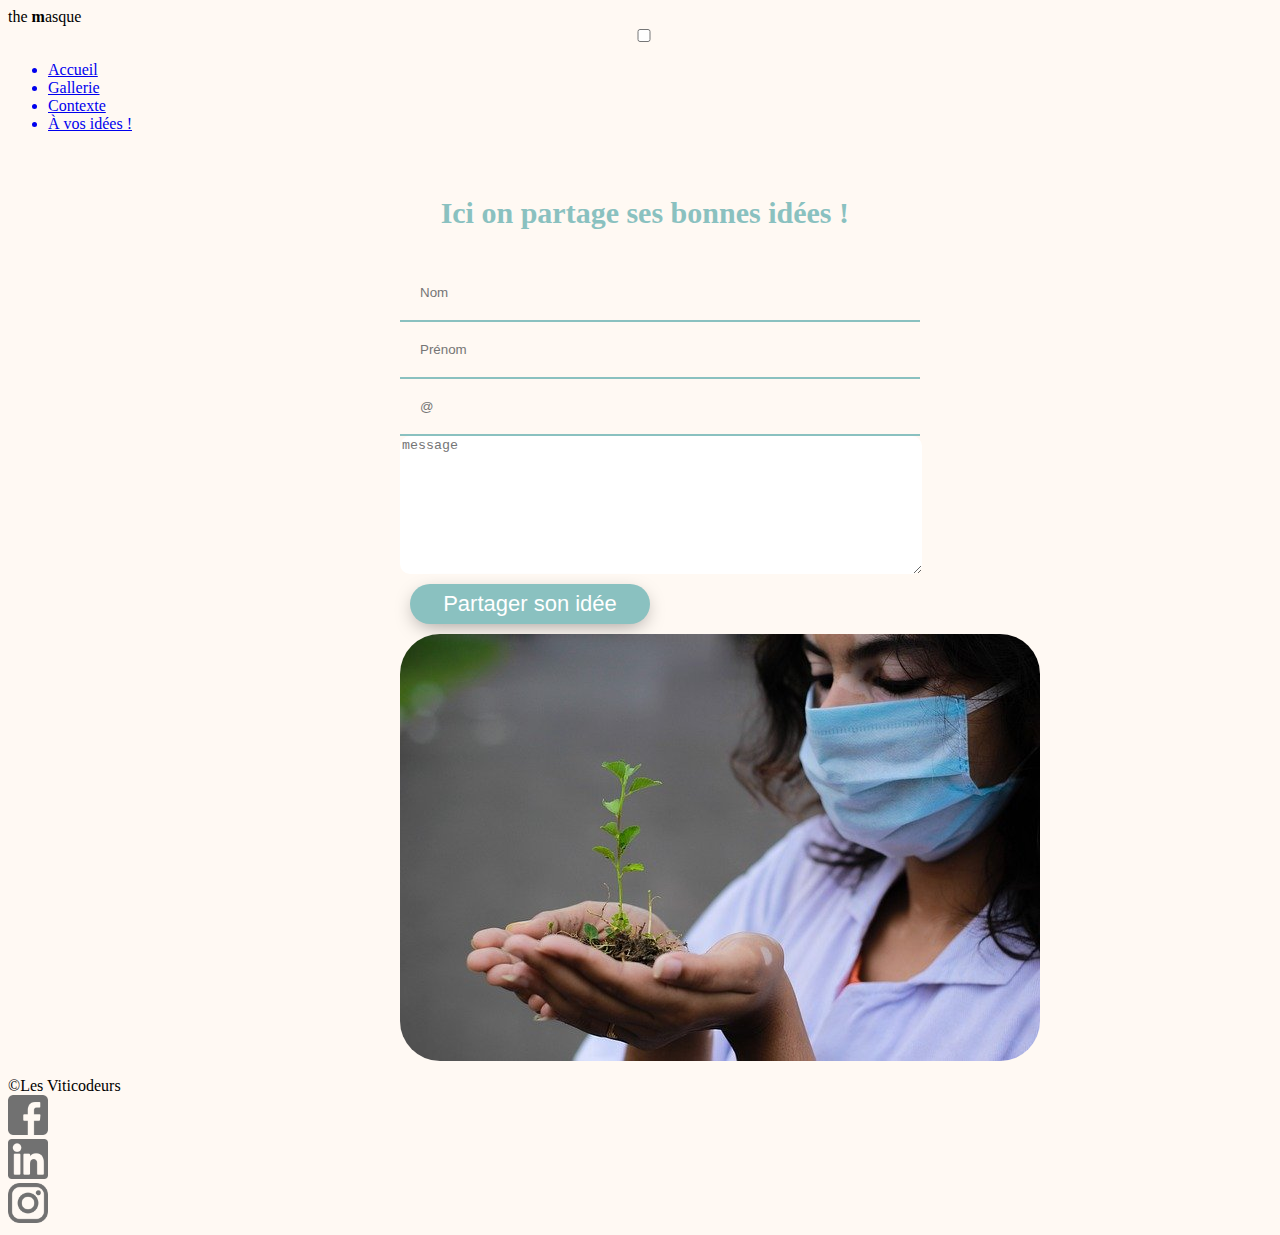
==== form.html @ df25efbd "resize" ====
<!DOCTYPE html>
<html lang="fr">
    <head>
        <meta charset="UTF-8">
        <meta http-equiv="X-UA-Compatible" content="IE=edge">
        <meta name="viewport" content="width=device-width, initial-scale=1.0">
        <link rel="stylesheet" media="screen" type="text/css"
            href="css/formStyle.css" />
        <title>The Masque</title>
    </head>
    <body>
        <section class="top-nav">
            <div class="titleNav">
                the <b>m</b>asque
            </div>
            <input id="menu-toggle" type="checkbox" />
            <label class='menu-button-container' for="menu-toggle">
                <div class='menu-button'></div>
            </label>
            <ul class="menu">
                <a href="index.html" class="link-list">
                    <li>Accueil</li>
                </a>
                <a href="gallery.html" class="link-list">
                    <li>Gallerie</li>
                </a>
                <a href="rse.html" class="link-list">
                    <li>Contexte</li>
                </a>
                <a href="form.html" class="link-list">
                    <li>À vos idées !</li>
                </a>
            </ul>
        </section>
        <section class="contactForm">
            <form id="myForm" class="container">
                <p class="messageRecycle">Ici on partage ses bonnes idées !
                </p>
                <div class="userName">
                    <label for="textarea"></label>
                    <input type="text" id="name" placeholder="Nom"
                        name="user_name" value="" required>
                </div>
                <div class="lastName">
                    <input type="text" id="firstname" placeholder="Prénom"
                        name="user_name" value=""
                        required>
                </div>
                <div class="emailUser">
                    <input type="email" id="mail" placeholder="@"
                        name="user_mail" value=""
                        required>
                </div>
                <div class="submitButton">
                    <textarea id="msg" name="user_message" placeholder="message" value="" required></textarea>
                    <button class="buttonSub" type="submit">Partager son idée</button>
                </div>
                <img src="./photos/plant.jpg" id="plant">
            </form>
        </section>
        <section class="footer">
            <div class="auteur">
                ©Les Viticodeurs
            </div>
            <div class="logo">
                <article id="fb" class="logo-list">
                    <div class="logo-img">
                        <img width="40" height="40" src="assets/facebook.png"
                            alt="facebook">
                    </div>
                </article>
                <article id="linkedin" class="logo-list">
                    <div class="logo-img">
                        <img width="40" height="40" src="assets/linkedin.png"
                            alt="linkedin">
                    </div>
                </article>
                <article id="insta" class="logo-list">
                    <div class="logo-img">
                        <img width="40" height="40" src="assets/instagram.png"
                            alt="instagram">
                    </div>
                </article>
            </div>
        </section>

        <script
            src="src/form.js"></script>
    </body>
</html>
---- css/formStyle.css ----
@import 'navbar.css';
@import 'footer.css';


html {
    background-color: #fff9f3;
}

.contactForm {
    display: flex;
}


.container {
    display: inline-block;
    flex-direction: column;
    width: 30rem;
    padding: 1%;
    margin: auto;
}

.messageRecycle {
    display: flex;
    justify-content: center;
    background-color: #fff9f3;
    width: 30rem;
    padding: 1%;
    font-size: 30px;
    font-weight: bold;
    color: #8ac1c0;
    border-radius: 10px;

}

 #myform {
    padding: 2%;
    font-size: large;
    font-weight: bold;
    color: #3d3d3D;
}

.buttonSub {
    display: flex;
    justify-content: center;
    align-items: center;
    margin: 10px;
    width: 50%;  
    height: 40px;     
    border: none;
    outline: none;
    background: #8ac1c0;        
    color: #fff;
    font-size: 22px;
    border-radius: 40px;
    text-align: center;
    box-shadow: 0 6px 20px -5px rgba(0,0,0,0.4);
    position: relative;
    overflow: hidden;
    cursor: pointer;
}

#plant {
    border-radius: 40px;
}
input {
    display: block;
    border: 0;
    border-radius: 0;
    background: none;
    border-bottom: 2px solid #8ac1c0;
    width: 100%;
    padding: 20px;
}

#msg {
    display: block;
    width: 108%;
    height: 10em;
    border-radius: 10px;
    border: none; 
}

label{
    display: flex;
    justify-content: center;
    color: #8ac1c0;
}

#file {
	width: 0.1px;
	height: 0.1px;
	opacity: 0;
	overflow: hidden;
	position: absolute;
	z-index: -1;
}

@media (max-width: 800px) {
img {
    display: none;
}
.myForm {
    display: flex;
    width: 50%;
}

}
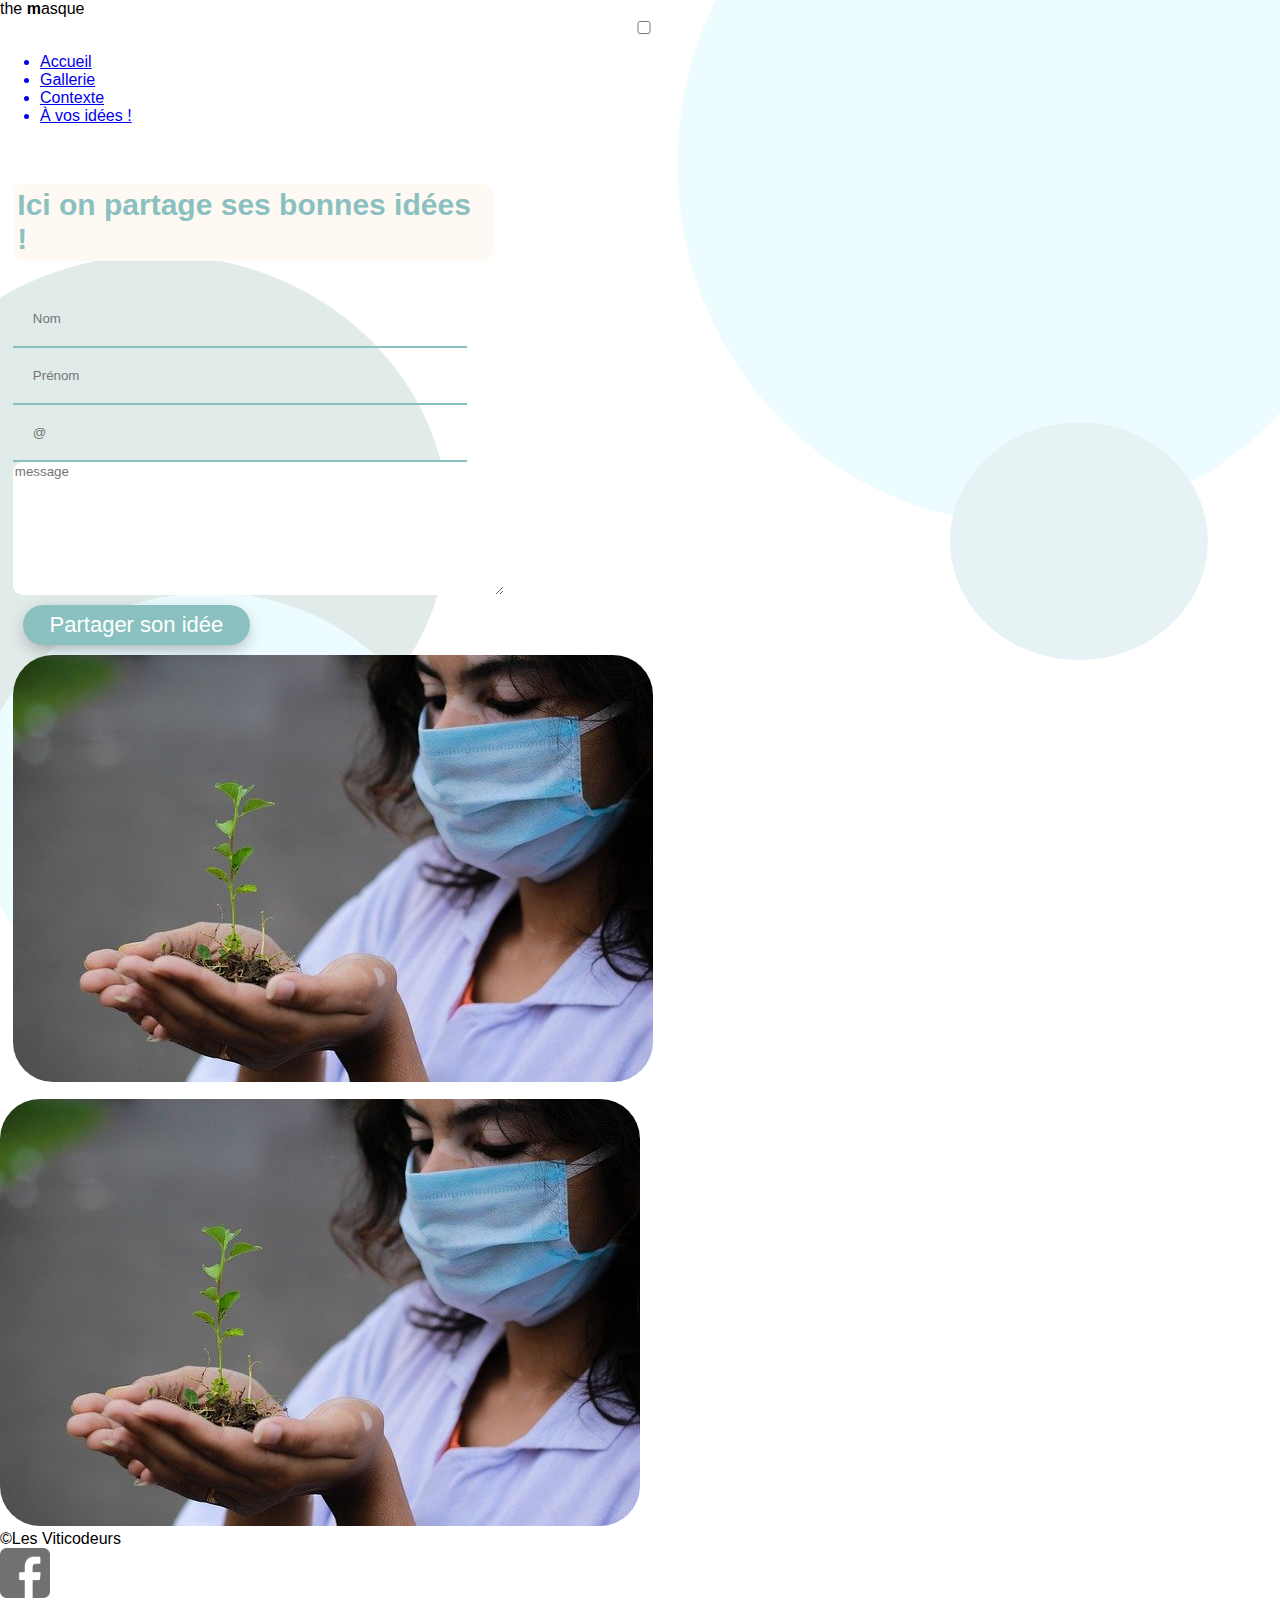
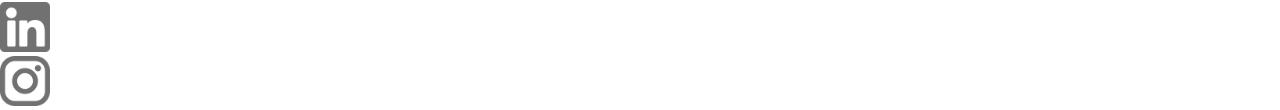
==== commit 4b822a0d: "Merge branch 'main' into form" ====
--- a/form.html
+++ b/form.html
@@ -58,31 +58,30 @@
                 <img src="./photos/plant.jpg" id="plant">
             </form>
         </section>
+        
+                <img src="./photos/plant.jpg" id="plant">
+        </form>
         <section class="footer">
             <div class="auteur">
                 ©Les Viticodeurs
             </div>
-            <div class="logo">
-                <article id="fb" class="logo-list">
-                    <div class="logo-img">
-                        <img width="40" height="40" src="assets/facebook.png"
-                            alt="facebook">
-                    </div>
+            <article id="facebook" class="logo-list">
+                    <a href="https://www.facebook.com" class="logo-img">
+                        <img width="50" height="50" src="assets/facebook.png" alt="facebook" href="facebook.com">
+                    </a>
                 </article>
                 <article id="linkedin" class="logo-list">
-                    <div class="logo-img">
-                        <img width="40" height="40" src="assets/linkedin.png"
-                            alt="linkedin">
-                    </div>
+                    <a href="https://www.linkedin.com" class="logo-img">
+                        <img width="50" height="50" src="assets/linkedin.png" alt="linkedin" href="twitter.com">
+                    </a>
                 </article>
                 <article id="insta" class="logo-list">
-                    <div class="logo-img">
-                        <img width="40" height="40" src="assets/instagram.png"
-                            alt="instagram">
-                    </div>
+                    <a href="https://www.instagram.com" class="logo-img">
+                        <img width="50" height="50" src="assets/instagram.png" alt="instagram" href="instagram.com">
+                    </a>
                 </article>
             </div>
-        </section>
+            </section>
 
         <script
             src="src/form.js"></script>
--- a/css/formStyle.css
+++ b/css/formStyle.css
@@ -2,13 +2,37 @@
 @import 'footer.css';
 
 
-html {
-    background-color: #fff9f3;
-}
 
-.contactForm {
-    display: flex;
-}
+body {
+    margin: auto;
+    height: 100%;
+    justify-content: center;
+  }
+  
+  body::before {
+    content: "";
+    position: absolute;
+    left: 0;
+    width: 100%;
+    height: 122%;
+    z-index: -1;
+    opacity: .15;
+    background: url(/assets/BG.png);
+    background-size: cover;
+  }
+  
+  .bodywithoutnav {
+    max-width: 1500px;
+    justify-content: center;
+    margin: auto;
+    padding-top: 30px;
+  }
+  
+  * {
+    font-family: 'roboto', sans-serif;
+    box-sizing: border-box;
+  }
+
 
 
 .container {
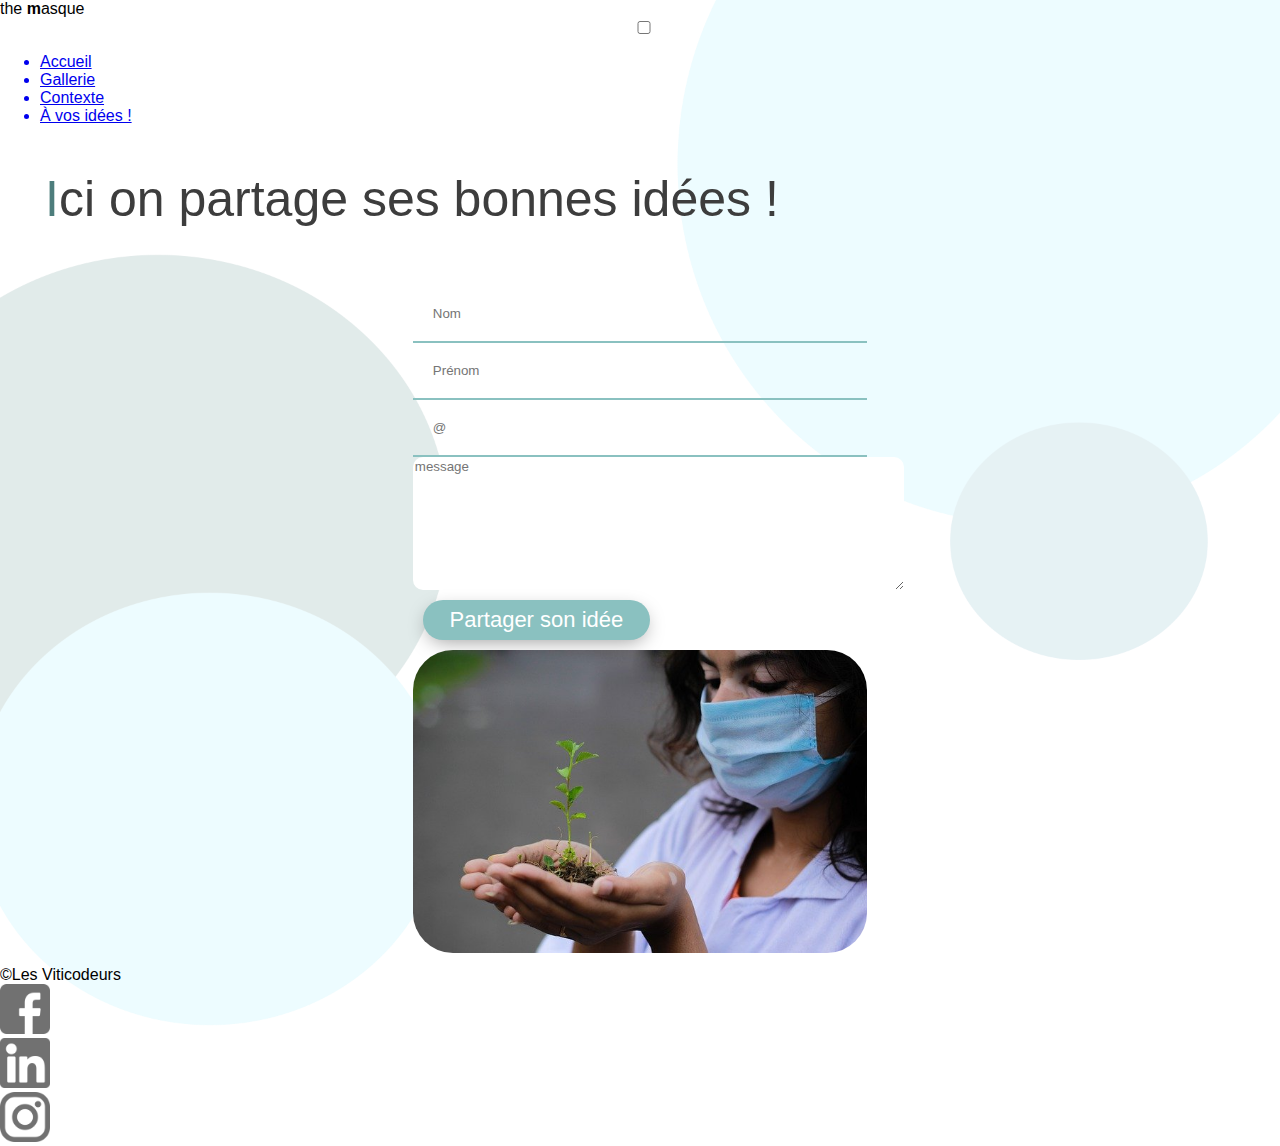
==== commit 1b6a9624: "opti navbar et footer" ====
--- a/form.html
+++ b/form.html
@@ -1,89 +1,78 @@
 <!DOCTYPE html>
 <html lang="fr">
-    <head>
-        <meta charset="UTF-8">
-        <meta http-equiv="X-UA-Compatible" content="IE=edge">
-        <meta name="viewport" content="width=device-width, initial-scale=1.0">
-        <link rel="stylesheet" media="screen" type="text/css"
-            href="css/formStyle.css" />
-        <title>The Masque</title>
-    </head>
-    <body>
-        <section class="top-nav">
-            <div class="titleNav">
-                the <b>m</b>asque
+<head>
+    <meta charset="UTF-8">
+    <meta http-equiv="X-UA-Compatible" content="IE=edge">
+    <meta name="viewport" content="width=device-width, initial-scale=1.0">
+    <link rel="stylesheet" media="screen" type="text/css" href="css/formStyle.css" />
+    <title>The Masque</title>
+</head>
+<body>
+    <section class="top-nav">
+        <div class="titleNav">
+            the <b>m</b>asque
+        </div>
+        <input id="menu-toggle" type="checkbox" />
+        <label class='menu-button-container' for="menu-toggle">
+            <div class='menu-button'></div>
+        </label>
+        <ul class="menu">
+            <a href="index.html" class="link-list">
+                <li>Accueil</li>
+            </a>
+            <a href="gallery.html" class="link-list">
+                <li>Gallerie</li>
+            </a>
+            <a href="rse.html" class="link-list">
+                <li>Contexte</li>
+            </a>
+            <a href="form.html" class="link-list">
+                <li><span class="idee">À vos idées !</span></li>
+            </a>
+        </ul>
+    </section>
+    <h2><span style=color:#4D7D7C><b>I</b></span>ci on partage ses bonnes idées !</h2>
+    <section class="contactForm">
+        <form id="myForm" class="container">
+           
+            <div class="userName">
+                <label for="textarea"></label>
+                <input type="text" id="name" placeholder="Nom" name="user_name" value="" required>
             </div>
-            <input id="menu-toggle" type="checkbox" />
-            <label class='menu-button-container' for="menu-toggle">
-                <div class='menu-button'></div>
-            </label>
-            <ul class="menu">
-                <a href="index.html" class="link-list">
-                    <li>Accueil</li>
-                </a>
-                <a href="gallery.html" class="link-list">
-                    <li>Gallerie</li>
-                </a>
-                <a href="rse.html" class="link-list">
-                    <li>Contexte</li>
-                </a>
-                <a href="form.html" class="link-list">
-                    <li>À vos idées !</li>
-                </a>
-            </ul>
-        </section>
-        <section class="contactForm">
-            <form id="myForm" class="container">
-                <p class="messageRecycle">Ici on partage ses bonnes idées !
-                </p>
-                <div class="userName">
-                    <label for="textarea"></label>
-                    <input type="text" id="name" placeholder="Nom"
-                        name="user_name" value="" required>
-                </div>
-                <div class="lastName">
-                    <input type="text" id="firstname" placeholder="Prénom"
-                        name="user_name" value=""
-                        required>
-                </div>
-                <div class="emailUser">
-                    <input type="email" id="mail" placeholder="@"
-                        name="user_mail" value=""
-                        required>
-                </div>
-                <div class="submitButton">
-                    <textarea id="msg" name="user_message" placeholder="message" value="" required></textarea>
-                    <button class="buttonSub" type="submit">Partager son idée</button>
-                </div>
-                <img src="./photos/plant.jpg" id="plant">
-            </form>
-        </section>
-        
-                <img src="./photos/plant.jpg" id="plant">
+            <div class="lastName">
+                <input type="text" id="firstname" placeholder="Prénom" name="user_name" value="" required>
+            </div>
+            <div class="emailUser">
+                <input type="email" id="mail" placeholder="@" name="user_mail" value="" required>
+            </div>
+            <div class="submitButton">
+                <textarea id="msg" name="user_message" placeholder="message" value="" required></textarea>
+                <button class="buttonSub" type="submit">Partager son idée</button>
+            </div>
+            <img class="formImg" src="./photos/plant.jpg" id="plant">
         </form>
-        <section class="footer">
-            <div class="auteur">
-                ©Les Viticodeurs
-            </div>
-            <article id="facebook" class="logo-list">
-                    <a href="https://www.facebook.com" class="logo-img">
-                        <img width="50" height="50" src="assets/facebook.png" alt="facebook" href="facebook.com">
-                    </a>
-                </article>
-                <article id="linkedin" class="logo-list">
-                    <a href="https://www.linkedin.com" class="logo-img">
-                        <img width="50" height="50" src="assets/linkedin.png" alt="linkedin" href="twitter.com">
-                    </a>
-                </article>
-                <article id="insta" class="logo-list">
-                    <a href="https://www.instagram.com" class="logo-img">
-                        <img width="50" height="50" src="assets/instagram.png" alt="instagram" href="instagram.com">
-                    </a>
-                </article>
-            </div>
-            </section>
-
-        <script
-            src="src/form.js"></script>
-    </body>
-</html>
+    </section>
+    </form>
+    <section class="footer">
+        <div class="auteur">
+            ©Les Viticodeurs
+        </div>
+        <article id="facebook" class="logo-list">
+            <a href="https://www.facebook.com" class="logo-img">
+                <img width="50" height="50" src="assets/facebook.png" alt="facebook" href="facebook.com">
+            </a>
+        </article>
+        <article id="linkedin" class="logo-list">
+            <a href="https://www.linkedin.com" class="logo-img">
+                <img width="50" height="50" src="assets/linkedin.png" alt="linkedin" href="twitter.com">
+            </a>
+        </article>
+        <article id="insta" class="logo-list">
+            <a href="https://www.instagram.com" class="logo-img">
+                <img width="50" height="50" src="assets/instagram.png" alt="instagram" href="instagram.com">
+            </a>
+        </article>
+    </section>
+    <script src="src/form.js"></script>
+</body>
+</html>--- a/css/formStyle.css
+++ b/css/formStyle.css
@@ -33,27 +33,23 @@
     box-sizing: border-box;
   }
 
-
-
 .container {
-    display: inline-block;
+    display: flex;
     flex-direction: column;
     width: 30rem;
     padding: 1%;
     margin: auto;
+
 }
 
-.messageRecycle {
-    display: flex;
-    justify-content: center;
-    background-color: #fff9f3;
-    width: 30rem;
-    padding: 1%;
-    font-size: 30px;
-    font-weight: bold;
-    color: #8ac1c0;
-    border-radius: 10px;
-
+h2 {
+    vertical-align: center;
+    text-align: left;
+    margin: 45px;
+    font-size: 50px;
+    color: #3D3D3D;
+    font-weight: lighter;
+}
 }
 
  #myform {
@@ -120,7 +116,8 @@
 }
 
 @media (max-width: 800px) {
-img {
+    
+.formImg {
     display: none;
 }
 .myForm {
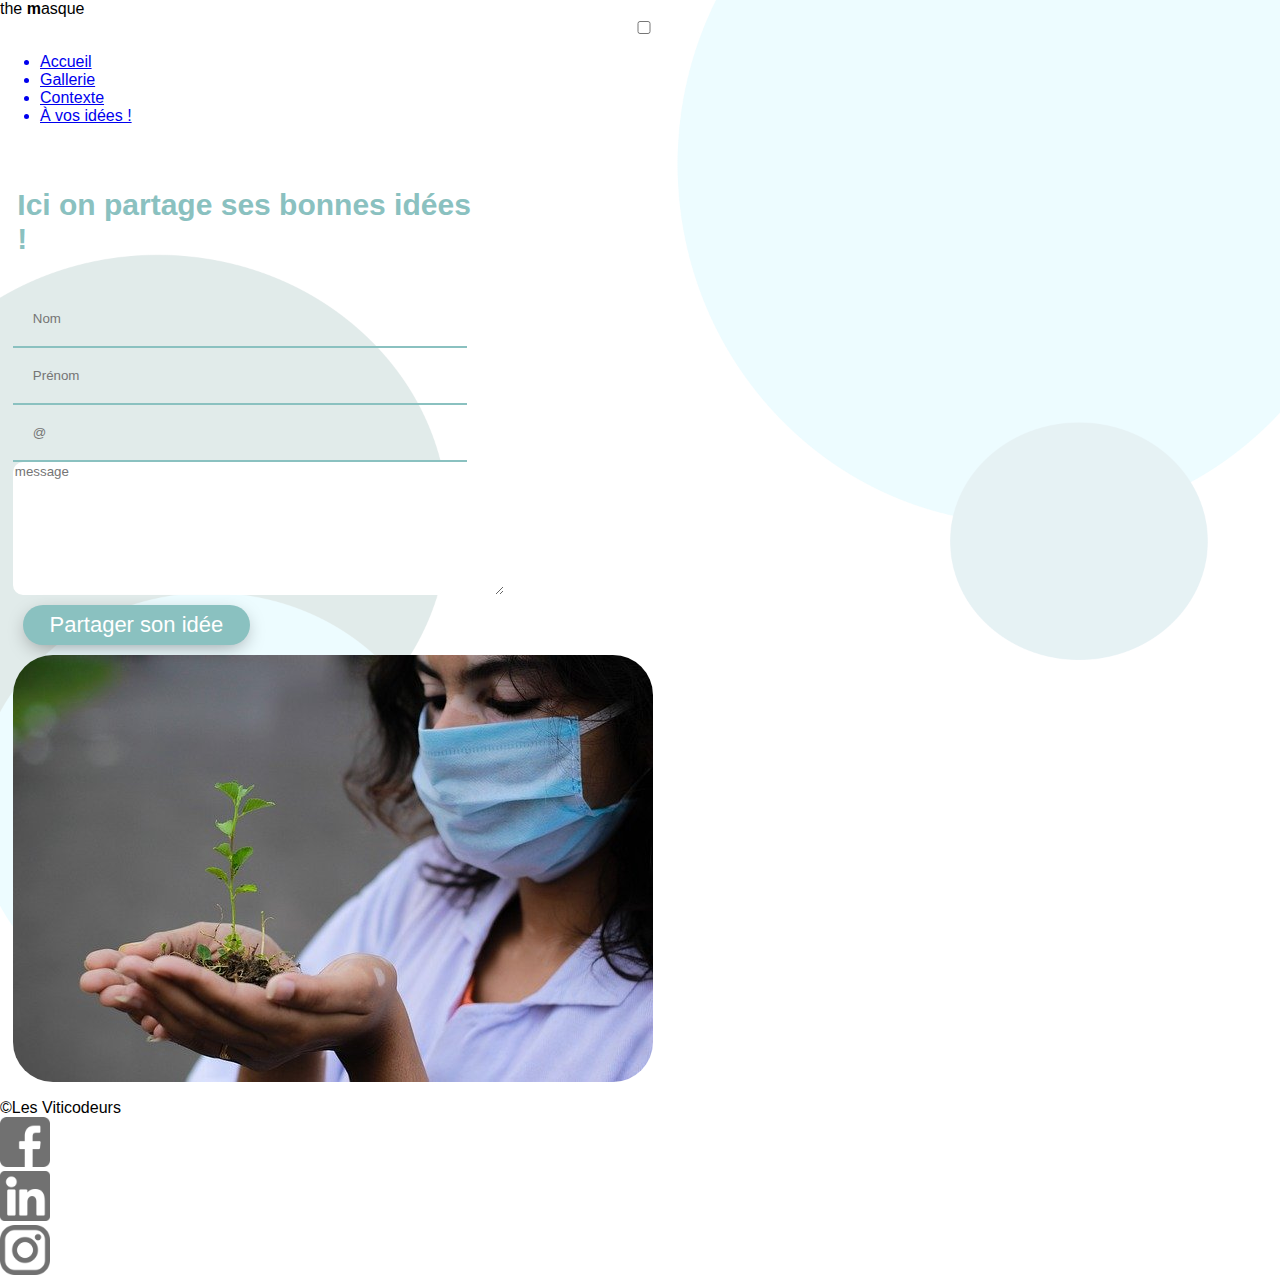
==== commit b7370d1d: "changement nom css" ====
--- a/form.html
+++ b/form.html
@@ -1,78 +1,87 @@
 <!DOCTYPE html>
 <html lang="fr">
-<head>
-    <meta charset="UTF-8">
-    <meta http-equiv="X-UA-Compatible" content="IE=edge">
-    <meta name="viewport" content="width=device-width, initial-scale=1.0">
-    <link rel="stylesheet" media="screen" type="text/css" href="css/formStyle.css" />
-    <title>The Masque</title>
-</head>
-<body>
-    <section class="top-nav">
-        <div class="titleNav">
-            the <b>m</b>asque
-        </div>
-        <input id="menu-toggle" type="checkbox" />
-        <label class='menu-button-container' for="menu-toggle">
-            <div class='menu-button'></div>
-        </label>
-        <ul class="menu">
-            <a href="index.html" class="link-list">
-                <li>Accueil</li>
-            </a>
-            <a href="gallery.html" class="link-list">
-                <li>Gallerie</li>
-            </a>
-            <a href="rse.html" class="link-list">
-                <li>Contexte</li>
-            </a>
-            <a href="form.html" class="link-list">
-                <li><span class="idee">À vos idées !</span></li>
-            </a>
-        </ul>
-    </section>
-    <h2><span style=color:#4D7D7C><b>I</b></span>ci on partage ses bonnes idées !</h2>
-    <section class="contactForm">
-        <form id="myForm" class="container">
-           
-            <div class="userName">
-                <label for="textarea"></label>
-                <input type="text" id="name" placeholder="Nom" name="user_name" value="" required>
+    <head>
+        <meta charset="UTF-8">
+        <meta http-equiv="X-UA-Compatible" content="IE=edge">
+        <meta name="viewport" content="width=device-width, initial-scale=1.0">
+        <link rel="stylesheet" media="screen" type="text/css"
+            href="css/formStyle.css" />
+        <title>The Masque</title>
+    </head>
+    <body>
+        <section class="top-nav">
+            <div class="titleNav">
+                the <b>m</b>asque
             </div>
-            <div class="lastName">
-                <input type="text" id="firstname" placeholder="Prénom" name="user_name" value="" required>
+            <input id="menu-toggle" type="checkbox" />
+            <label class='menu-button-container' for="menu-toggle">
+                <div class='menu-button'></div>
+            </label>
+            <ul class="menu">
+                <a href="index.html" class="link-list">
+                    <li>Accueil</li>
+                </a>
+                <a href="gallery.html" class="link-list">
+                    <li>Gallerie</li>
+                </a>
+                <a href="rse.html" class="link-list">
+                    <li>Contexte</li>
+                </a>
+                <a href="form.html" class="link-list">
+                    <li>À vos idées !</li>
+                </a>
+            </ul>
+        </section>
+        <section class="contactForm">
+            <form id="myForm" class="container">
+                <p class="messageRecycle">Ici on partage ses bonnes idées !
+                </p>
+                <div class="userName">
+                    <label for="textarea"></label>
+                    <input type="text" id="name" placeholder="Nom"
+                        name="user_name" value="" required>
+                </div>
+                <div class="lastName">
+                    <input type="text" id="firstname" placeholder="Prénom"
+                        name="user_name" value=""
+                        required>
+                </div>
+                <div class="emailUser">
+                    <input type="email" id="mail" placeholder="@"
+                        name="user_mail" value=""
+                        required>
+                </div>
+                <div class="submitButton">
+                    <textarea id="msg" name="user_message" placeholder="message" value="" required></textarea>
+                    <button class="buttonSub" type="submit">Partager son idée</button>
+                </div>
+                <img src="./photos/plant.jpg" id="plant">
+            </form>
+        </section>
+        </form>
+        <section class="footer">
+            <div class="auteur">
+                ©Les Viticodeurs
             </div>
-            <div class="emailUser">
-                <input type="email" id="mail" placeholder="@" name="user_mail" value="" required>
+            <article id="facebook" class="logo-list">
+                    <a href="https://www.facebook.com" class="logo-img">
+                        <img width="50" height="50" src="assets/facebook.png" alt="facebook" href="facebook.com">
+                    </a>
+                </article>
+                <article id="linkedin" class="logo-list">
+                    <a href="https://www.linkedin.com" class="logo-img">
+                        <img width="50" height="50" src="assets/linkedin.png" alt="linkedin" href="twitter.com">
+                    </a>
+                </article>
+                <article id="insta" class="logo-list">
+                    <a href="https://www.instagram.com" class="logo-img">
+                        <img width="50" height="50" src="assets/instagram.png" alt="instagram" href="instagram.com">
+                    </a>
+                </article>
             </div>
-            <div class="submitButton">
-                <textarea id="msg" name="user_message" placeholder="message" value="" required></textarea>
-                <button class="buttonSub" type="submit">Partager son idée</button>
-            </div>
-            <img class="formImg" src="./photos/plant.jpg" id="plant">
-        </form>
-    </section>
-    </form>
-    <section class="footer">
-        <div class="auteur">
-            ©Les Viticodeurs
-        </div>
-        <article id="facebook" class="logo-list">
-            <a href="https://www.facebook.com" class="logo-img">
-                <img width="50" height="50" src="assets/facebook.png" alt="facebook" href="facebook.com">
-            </a>
-        </article>
-        <article id="linkedin" class="logo-list">
-            <a href="https://www.linkedin.com" class="logo-img">
-                <img width="50" height="50" src="assets/linkedin.png" alt="linkedin" href="twitter.com">
-            </a>
-        </article>
-        <article id="insta" class="logo-list">
-            <a href="https://www.instagram.com" class="logo-img">
-                <img width="50" height="50" src="assets/instagram.png" alt="instagram" href="instagram.com">
-            </a>
-        </article>
-    </section>
-    <script src="src/form.js"></script>
-</body>
-</html>+            </section>
+
+        <script
+            src="src/form.js"></script>
+    </body>
+</html>
--- a/css/formStyle.css
+++ b/css/formStyle.css
@@ -33,23 +33,26 @@
     box-sizing: border-box;
   }
 
+
+
 .container {
-    display: flex;
+    display: inline-block;
     flex-direction: column;
     width: 30rem;
     padding: 1%;
     margin: auto;
-
 }
 
-h2 {
-    vertical-align: center;
-    text-align: left;
-    margin: 45px;
-    font-size: 50px;
-    color: #3D3D3D;
-    font-weight: lighter;
-}
+.messageRecycle {
+    display: flex;
+    justify-content: center;
+    width: 30rem;
+    padding: 1%;
+    font-size: 30px;
+    font-weight: bold;
+    color: #8ac1c0;
+    border-radius: 10px;
+
 }
 
  #myform {
@@ -116,8 +119,7 @@
 }
 
 @media (max-width: 800px) {
-    
-.formImg {
+img {
     display: none;
 }
 .myForm {
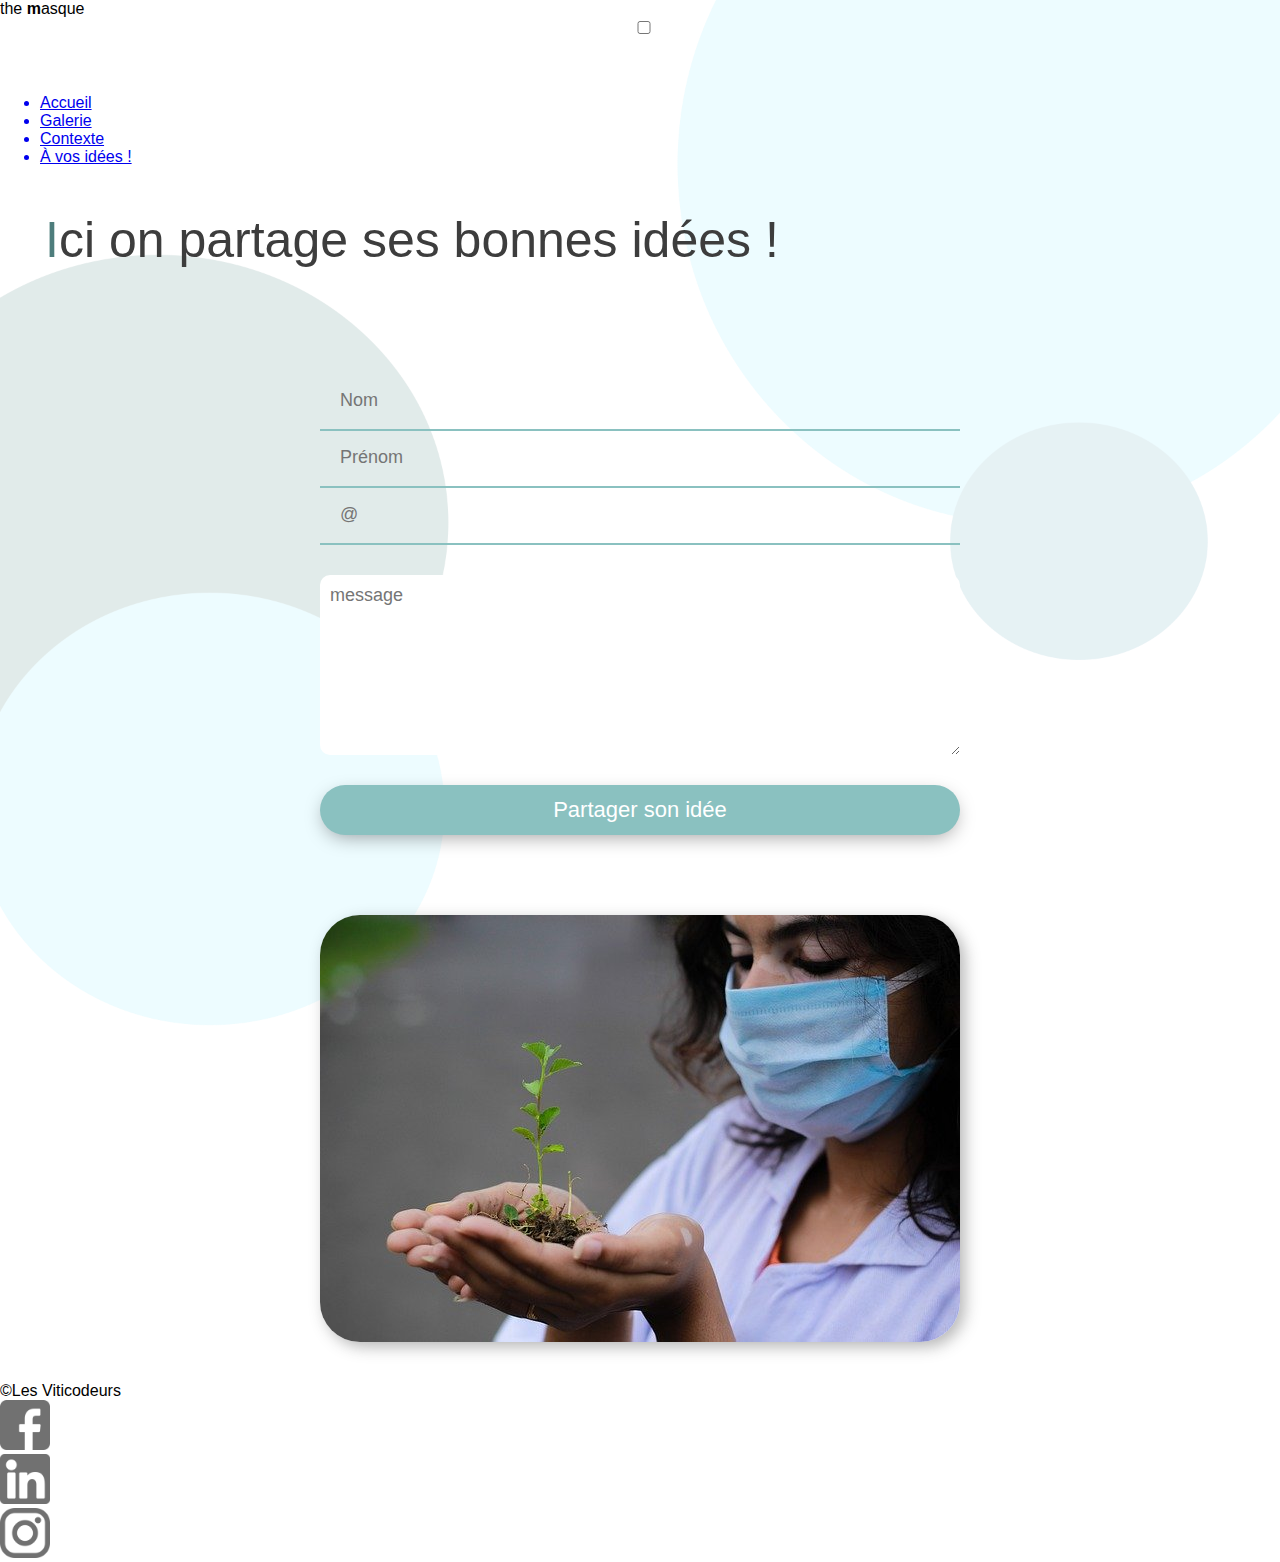
==== commit 5ce01b0c: "correction galerie" ====
--- a/form.html
+++ b/form.html
@@ -1,87 +1,79 @@
 <!DOCTYPE html>
 <html lang="fr">
-    <head>
-        <meta charset="UTF-8">
-        <meta http-equiv="X-UA-Compatible" content="IE=edge">
-        <meta name="viewport" content="width=device-width, initial-scale=1.0">
-        <link rel="stylesheet" media="screen" type="text/css"
-            href="css/formStyle.css" />
-        <title>The Masque</title>
-    </head>
-    <body>
-        <section class="top-nav">
-            <div class="titleNav">
-                the <b>m</b>asque
+<head>
+    <meta charset="UTF-8">
+    <meta http-equiv="X-UA-Compatible" content="IE=edge">
+    <meta name="viewport" content="width=device-width, initial-scale=1.0">
+    <link rel="stylesheet" media="screen" type="text/css" href="css/formStyle.css" />
+    <title>The Masque</title>
+</head>
+<body>
+    <section class="top-nav">
+        <div class="titleNav">
+            the <b>m</b>asque
+        </div>
+        <input id="menu-toggle" type="checkbox" />
+        <label class='menu-button-container' for="menu-toggle">
+            <div class='menu-button'></div>
+        </label>
+        <ul class="menu">
+            <a href="index.html" class="link-list">
+                <li>Accueil</li>
+            </a>
+            <a href="gallery.html" class="link-list">
+                <li>Galerie</li>
+            </a>
+            <a href="rse.html" class="link-list">
+                <li>Contexte</li>
+            </a>
+            <a href="form.html" class="link-list">
+                <li><span class="idee">À vos idées !</span></li>
+            </a>
+        </ul>
+    </section>
+    <h2><span style=color:#4D7D7C><b>I</b></span>ci on partage ses bonnes idées !</h2>
+    <section class="contactForm">
+        <form id="myForm" class="container">
+            <div class="userName">
+                <label for="textarea"></label>
+                <input type="text" id="name" placeholder="Nom" name="user_name" value="" required>
             </div>
-            <input id="menu-toggle" type="checkbox" />
-            <label class='menu-button-container' for="menu-toggle">
-                <div class='menu-button'></div>
-            </label>
-            <ul class="menu">
-                <a href="index.html" class="link-list">
-                    <li>Accueil</li>
-                </a>
-                <a href="gallery.html" class="link-list">
-                    <li>Gallerie</li>
-                </a>
-                <a href="rse.html" class="link-list">
-                    <li>Contexte</li>
-                </a>
-                <a href="form.html" class="link-list">
-                    <li>À vos idées !</li>
-                </a>
-            </ul>
-        </section>
-        <section class="contactForm">
-            <form id="myForm" class="container">
-                <p class="messageRecycle">Ici on partage ses bonnes idées !
-                </p>
-                <div class="userName">
-                    <label for="textarea"></label>
-                    <input type="text" id="name" placeholder="Nom"
-                        name="user_name" value="" required>
-                </div>
-                <div class="lastName">
-                    <input type="text" id="firstname" placeholder="Prénom"
-                        name="user_name" value=""
-                        required>
-                </div>
-                <div class="emailUser">
-                    <input type="email" id="mail" placeholder="@"
-                        name="user_mail" value=""
-                        required>
-                </div>
-                <div class="submitButton">
-                    <textarea id="msg" name="user_message" placeholder="message" value="" required></textarea>
-                    <button class="buttonSub" type="submit">Partager son idée</button>
-                </div>
-                <img src="./photos/plant.jpg" id="plant">
-            </form>
-        </section>
+            <div class="lastName">
+                <input type="text" id="firstname" placeholder="Prénom" name="user_name" value="" required>
+            </div>
+            <div class="emailUser">
+                <input type="email" id="mail" placeholder="@" name="user_mail" value="" required>
+            </div>
+            <div class="submitButton">
+                <textarea id="msg" name="user_message" placeholder="message" value="" required></textarea>
+                <button class="buttonSub" type="submit">Partager son idée</button>
+            </div>
+            <div class="contFormImg">
+            <img class="formImg" src="./photos/plant.jpg" id="plant">
+            </div>
         </form>
-        <section class="footer">
-            <div class="auteur">
-                ©Les Viticodeurs
-            </div>
-            <article id="facebook" class="logo-list">
-                    <a href="https://www.facebook.com" class="logo-img">
-                        <img width="50" height="50" src="assets/facebook.png" alt="facebook" href="facebook.com">
-                    </a>
-                </article>
-                <article id="linkedin" class="logo-list">
-                    <a href="https://www.linkedin.com" class="logo-img">
-                        <img width="50" height="50" src="assets/linkedin.png" alt="linkedin" href="twitter.com">
-                    </a>
-                </article>
-                <article id="insta" class="logo-list">
-                    <a href="https://www.instagram.com" class="logo-img">
-                        <img width="50" height="50" src="assets/instagram.png" alt="instagram" href="instagram.com">
-                    </a>
-                </article>
-            </div>
-            </section>
-
-        <script
-            src="src/form.js"></script>
-    </body>
-</html>
+    </section>
+    </form>
+    <section class="footer">
+        <div class="auteur">
+            ©Les Viticodeurs
+        </div>
+        <article id="facebook" class="logo-list">
+            <a href="https://www.facebook.com" class="logo-img">
+                <img width="50" height="50" src="assets/facebook.png" alt="facebook" href="facebook.com">
+            </a>
+        </article>
+        <article id="linkedin" class="logo-list">
+            <a href="https://www.linkedin.com" class="logo-img">
+                <img width="50" height="50" src="assets/linkedin.png" alt="linkedin" href="twitter.com">
+            </a>
+        </article>
+        <article id="insta" class="logo-list">
+            <a href="https://www.instagram.com" class="logo-img">
+                <img width="50" height="50" src="assets/instagram.png" alt="instagram" href="instagram.com">
+            </a>
+        </article>
+    </section>
+    <script src="src/form.js"></script>
+</body>
+</html>--- a/css/formStyle.css
+++ b/css/formStyle.css
@@ -33,42 +33,43 @@
     box-sizing: border-box;
   }
 
-
-
 .container {
-    display: inline-block;
+    display: flex;
     flex-direction: column;
-    width: 30rem;
-    padding: 1%;
+    width: 40rem;
+    padding: 0;
     margin: auto;
 }
 
-.messageRecycle {
-    display: flex;
-    justify-content: center;
-    width: 30rem;
-    padding: 1%;
-    font-size: 30px;
-    font-weight: bold;
-    color: #8ac1c0;
-    border-radius: 10px;
+h2 {
+    vertical-align: center;
+    text-align: left;
+    margin: 45px;
+    font-size: 50px;
+    color: #3D3D3D;
+    font-weight: lighter;
+}
 
+::placeholder {
+    font-size: 18px;
 }
 
  #myform {
     padding: 2%;
-    font-size: large;
+    font-size: 30px;
     font-weight: bold;
     color: #3d3d3D;
+    margin: 30px;
+    box-shadow: 5px 5px 15px #3d3d3d5f;
 }
 
 .buttonSub {
     display: flex;
     justify-content: center;
     align-items: center;
-    margin: 10px;
-    width: 50%;  
-    height: 40px;     
+    margin: 0;
+    width: 100%;  
+    height: 50px;     
     border: none;
     outline: none;
     background: #8ac1c0;        
@@ -80,11 +81,18 @@
     position: relative;
     overflow: hidden;
     cursor: pointer;
+    margin-top: 30px;
+    margin-bottom: 80px;
 }
 
 #plant {
+    display: flex;
     border-radius: 40px;
+    margin: auto;
+    box-shadow: 5px 5px 15px #3d3d3d5f;
+    margin-bottom: 40px;
 }
+
 input {
     display: block;
     border: 0;
@@ -97,16 +105,20 @@
 
 #msg {
     display: block;
-    width: 108%;
+    width: 100%;
+    font-size: 18px;
+    padding: 10px;
     height: 10em;
     border-radius: 10px;
-    border: none; 
+    border: none;
+    margin-top: 30px;
 }
 
 label{
     display: flex;
     justify-content: center;
     color: #8ac1c0;
+    margin: 30px;
 }
 
 #file {
@@ -116,15 +128,19 @@
 	overflow: hidden;
 	position: absolute;
 	z-index: -1;
+    margin: 30px;
 }
 
 @media (max-width: 800px) {
-img {
-    display: none;
-}
-.myForm {
-    display: flex;
-    width: 50%;
-}
+    
+    .formImg {
+         display: none;
+         margin: 30px;
+    }
+    .myForm {
+        display: flex;
+        width: 50%;
+        margin: 30px;
+    }
 
 }
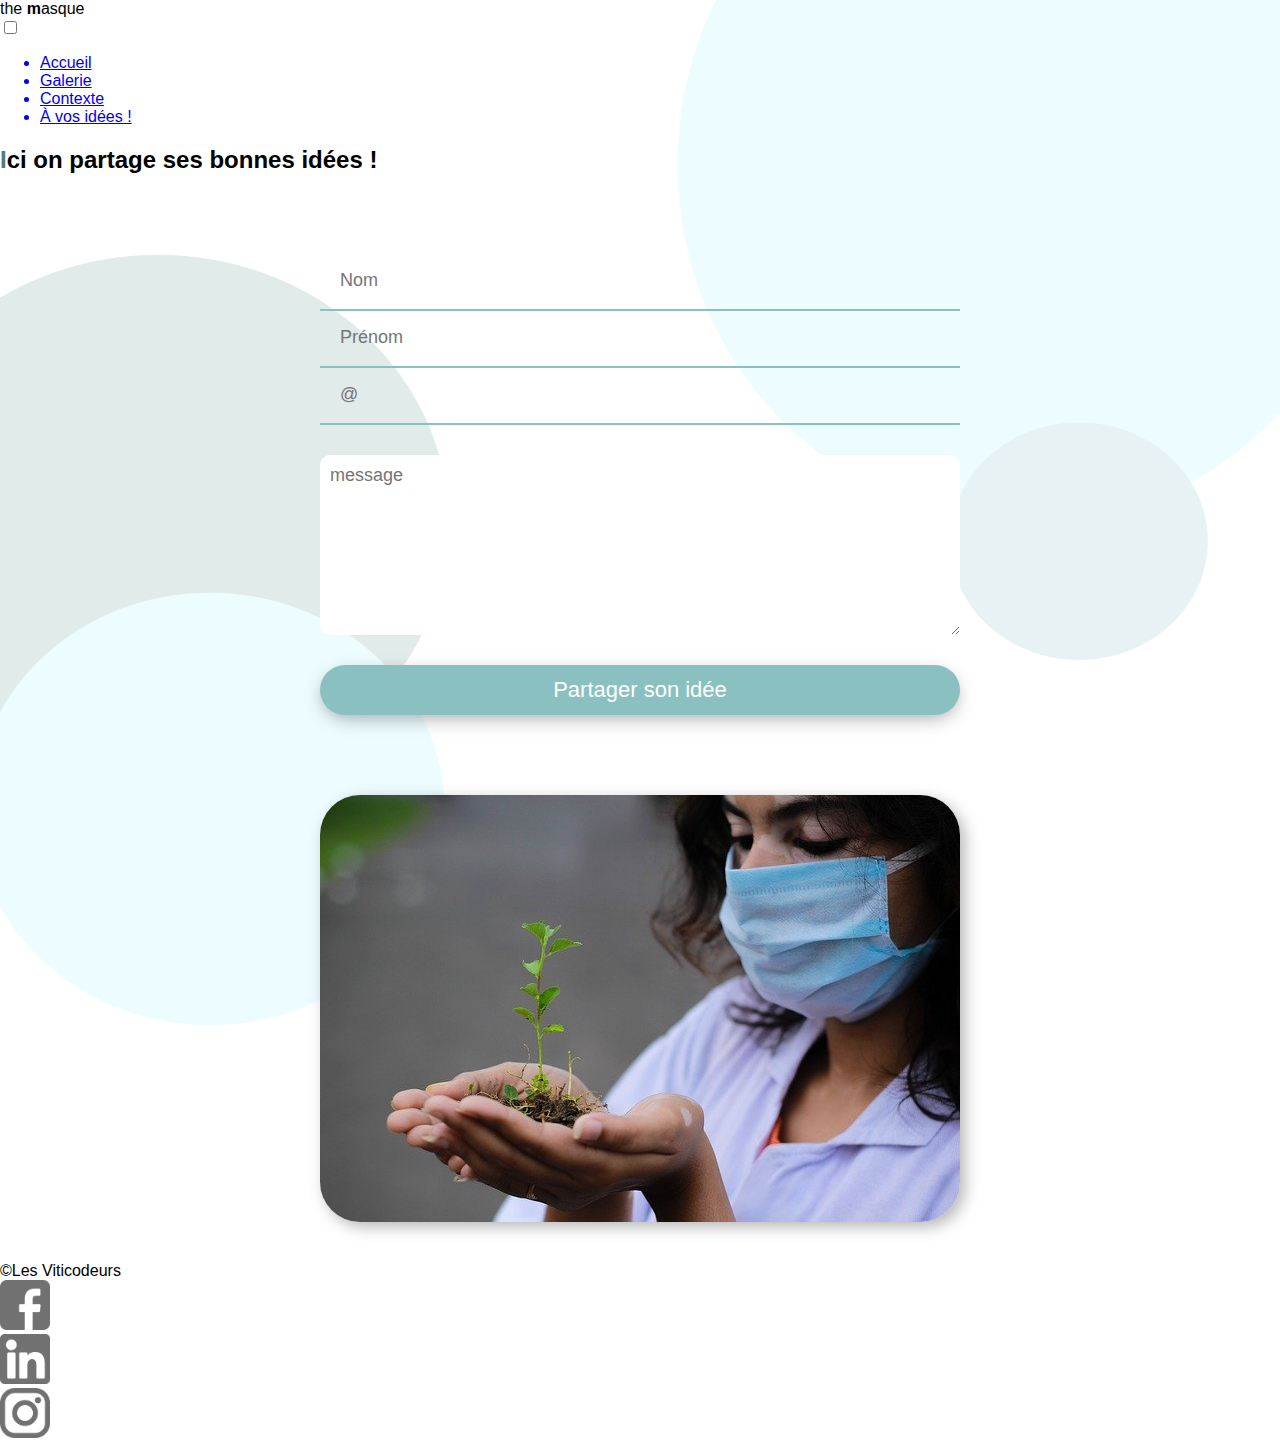
==== commit 34e0b4e6: "Merge branch 'main' into form" ====
--- a/form.html
+++ b/form.html
@@ -38,6 +38,7 @@
                 <label for="textarea"></label>
                 <input type="text" id="name" placeholder="Nom" name="user_name" value="" required>
             </div>
+
             <div class="lastName">
                 <input type="text" id="firstname" placeholder="Prénom" name="user_name" value="" required>
             </div>
--- a/css/formStyle.css
+++ b/css/formStyle.css
@@ -39,8 +39,6 @@
     width: 40rem;
     padding: 0;
     margin: auto;
-}
-
 h2 {
     vertical-align: center;
     text-align: left;
@@ -53,6 +51,7 @@
 ::placeholder {
     font-size: 18px;
 }
+
 
  #myform {
     padding: 2%;
@@ -132,7 +131,6 @@
 }
 
 @media (max-width: 800px) {
-    
     .formImg {
          display: none;
          margin: 30px;
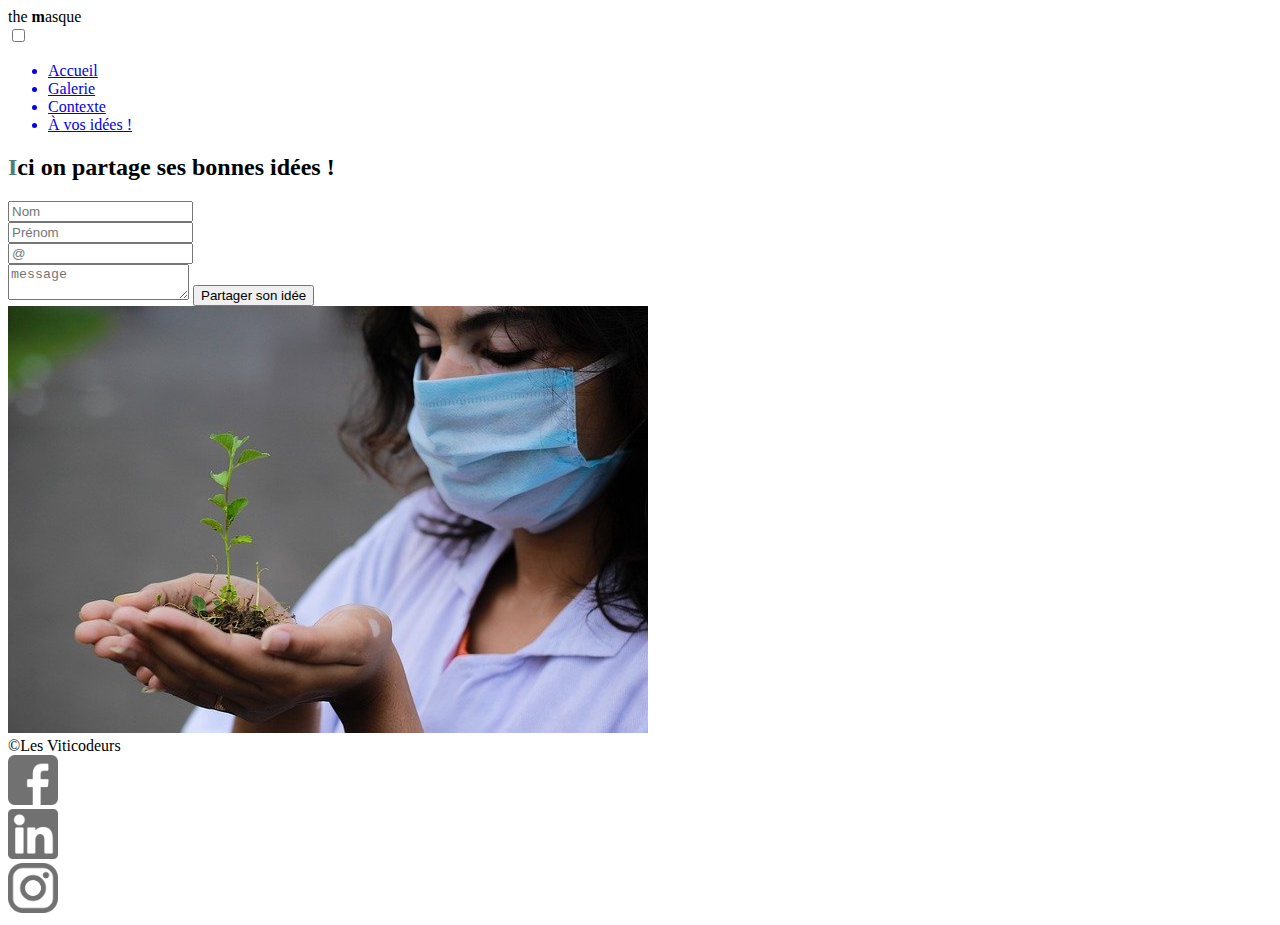
==== commit 765bc2c3: "lien CSS des page HTML mis a jour" ====
--- a/form.html
+++ b/form.html
@@ -4,7 +4,7 @@
     <meta charset="UTF-8">
     <meta http-equiv="X-UA-Compatible" content="IE=edge">
     <meta name="viewport" content="width=device-width, initial-scale=1.0">
-    <link rel="stylesheet" media="screen" type="text/css" href="css/formStyle.css" />
+    <link rel="stylesheet" media="screen" type="text/css" href="CSS/formStyle.css" />
     <title>The Masque</title>
 </head>
 <body>
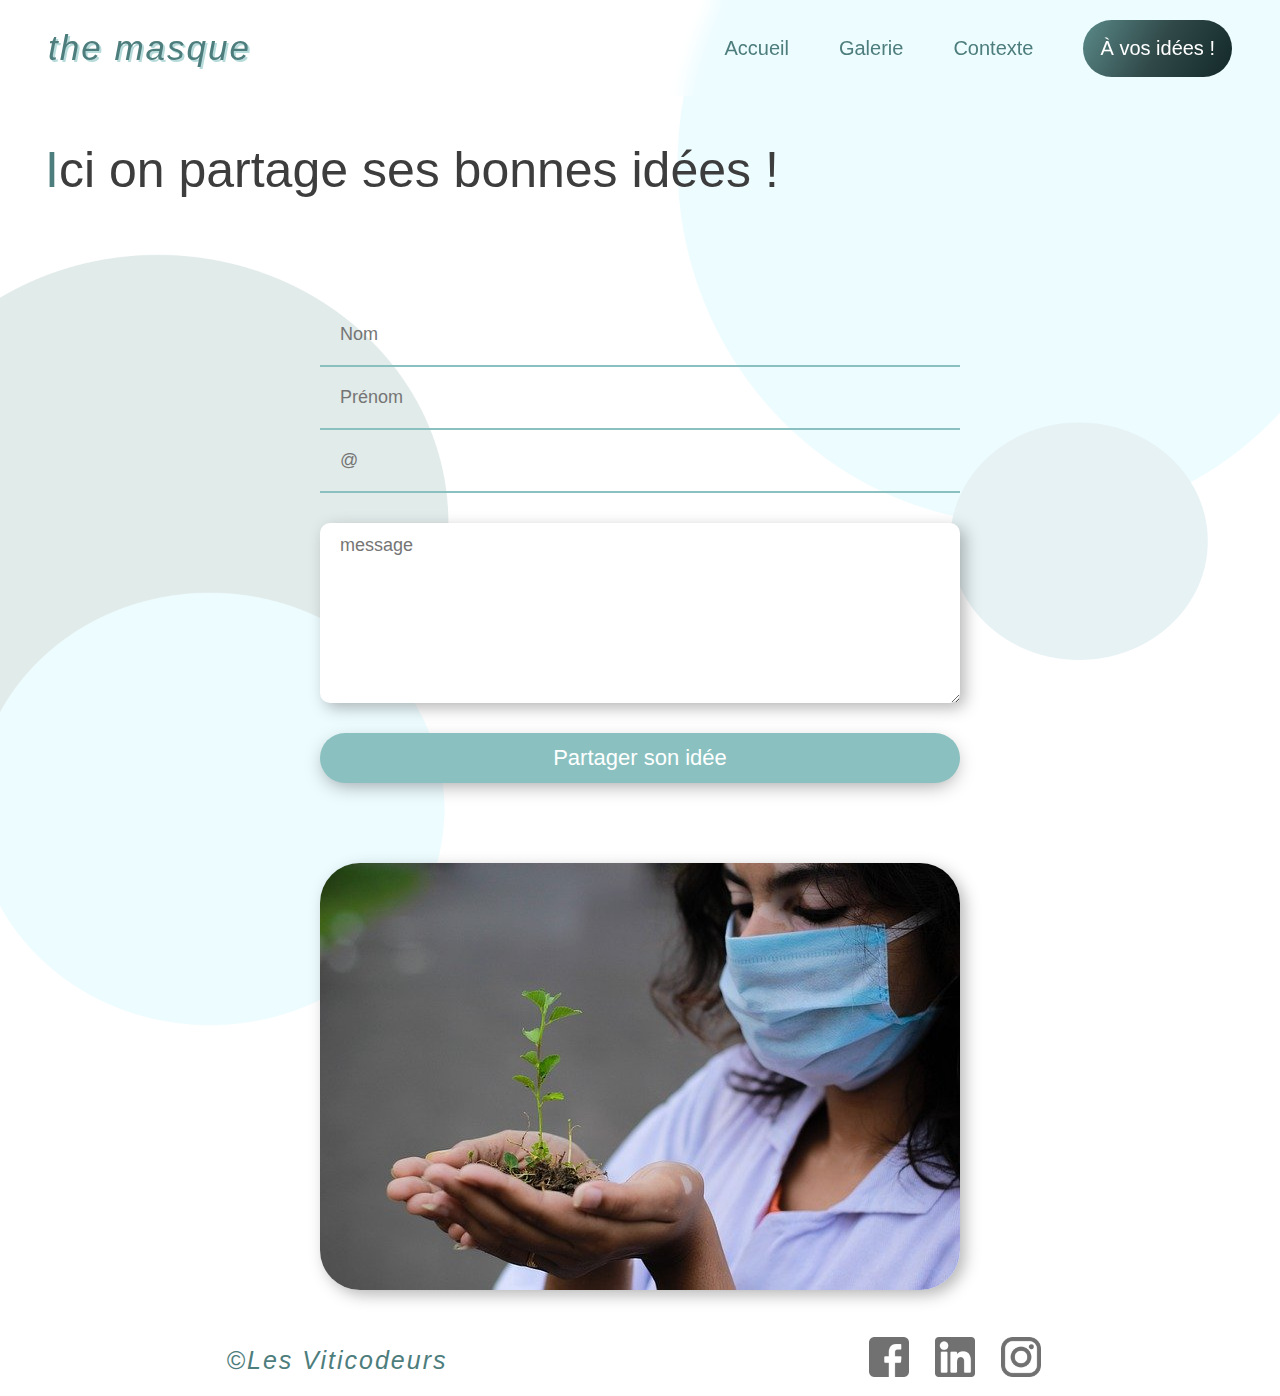
==== commit 6314a91e: "MAJ Footer et image index.html + JS RSE compteur avec virgule et image d'arriere plan" ====
--- a/form.html
+++ b/form.html
@@ -55,26 +55,31 @@
         </form>
     </section>
     </form>
-    <section class="footer">
+    <footer class="footer">
         <div class="auteur">
             ©Les Viticodeurs
         </div>
-        <article id="facebook" class="logo-list">
-            <a href="https://www.facebook.com" class="logo-img">
-                <img width="50" height="50" src="assets/facebook.png" alt="facebook" href="facebook.com">
-            </a>
-        </article>
-        <article id="linkedin" class="logo-list">
-            <a href="https://www.linkedin.com" class="logo-img">
-                <img width="50" height="50" src="assets/linkedin.png" alt="linkedin" href="twitter.com">
-            </a>
-        </article>
-        <article id="insta" class="logo-list">
-            <a href="https://www.instagram.com" class="logo-img">
-                <img width="50" height="50" src="assets/instagram.png" alt="instagram" href="instagram.com">
-            </a>
-        </article>
-    </section>
+        <div class="logo">
+            <article id="fb" class="logo-list">
+                <a href="https://www.facebook.com" class="logo-img">
+                    <img width="40" height="40" src="assets/facebook.png"
+                        alt="facebook" href="facebook.com">
+                </a>
+            </article>
+            <article id="linkedin" class="logo-list">
+                <a href="https://www.twitter.com" class="logo-img">
+                    <img width="40" height="40" src="assets/linkedin.png"
+                        alt="linkedin" href="twitter.com">
+                </a>
+            </article>
+            <article id="insta" class="logo-list">
+                <a href="https://www.instagram.com" class="logo-img">
+                    <img width="40" height="40" src="assets/instagram.png"
+                        alt="instagram" href="instagram.com">
+                </a>
+            </article>
+        </div>
+    </footer>
     <script src="src/form.js"></script>
 </body>
 </html>--- a/CSS/formStyle.css
+++ b/CSS/formStyle.css
@@ -0,0 +1,149 @@
+@import 'navbar.css';
+@import 'footer.css';
+
+
+
+body {
+    margin: auto;
+    height: 100%;
+    justify-content: center;
+  }
+  
+  body::before {
+    content: "";
+    position: absolute;
+    left: 0;
+    width: 100%;
+    height: 133%;
+    z-index: -1;
+    opacity: .15;
+    background: url(/assets/BG.png);
+    background-size: cover;
+  }
+  
+  .bodywithoutnav {
+    max-width: 1500px;
+    justify-content: center;
+    margin: auto;
+    padding-top: 30px;
+  }
+  
+  * {
+    font-family: 'roboto', sans-serif;
+    box-sizing: border-box;
+  }
+
+.container {
+    display: flex;
+    flex-direction: column;
+    width: 40rem;
+    padding: 0;
+    margin: auto;
+    font-size: 30px;
+}
+
+h2 {
+    vertical-align: center;
+    text-align: left;
+    margin: 45px;
+    font-size: 50px;
+    color: #3D3D3D;
+    font-weight: lighter;
+}
+
+::placeholder {
+    font-size: 18px;
+}
+
+
+ #myform {
+    padding: 2%;
+    font-size: 30px;
+    font-weight: bold;
+    color: #3d3d3D;
+    margin: 30px;
+    box-shadow: 5px 5px 15px #3d3d3d5f;
+}
+
+.buttonSub {
+    display: flex;
+    justify-content: center;
+    align-items: center;
+    margin: 0;
+    width: 100%;  
+    height: 50px;     
+    border: none;
+    outline: none;
+    background: #8ac1c0;        
+    color: #fff;
+    font-size: 22px;
+    border-radius: 40px;
+    text-align: center;
+    box-shadow: 0 6px 20px -5px rgba(0,0,0,0.4);
+    overflow: hidden;
+    cursor: pointer;
+    margin-top: 30px;
+    margin-bottom: 80px;
+}
+
+#plant {
+    display: flex;
+    border-radius: 40px;
+    margin: auto;
+    box-shadow: 5px 5px 15px #3d3d3d5f;
+    margin-bottom: 40px;
+}
+
+input {
+    display: block;
+    border: 0;
+    border-radius: 0;
+    background: none;
+    border-bottom: 2px solid #8ac1c0;
+    width: 100%;
+    padding: 20px;
+    font-size: 18px;
+}
+
+#msg {
+    display: block;
+    width: 100%;
+    font-size: 18px;
+    padding: 12px;
+    padding-left: 20px;
+    height: 10em;
+    border-radius: 10px;
+    border: none;
+    margin-top: 30px;
+    box-shadow: 5px 5px 15px #3d3d3d5f;
+}
+
+label{
+    display: flex;
+    justify-content: center;
+    color: #8ac1c0;
+    margin: 30px;
+}
+
+#file {
+	width: 0.1px;
+	height: 0.1px;
+	opacity: 0;
+	overflow: hidden;
+	position: absolute;
+	z-index: -1;
+    margin: 30px;
+}
+
+@media (max-width: 800px) {
+
+    .contFormImg {
+         display: none;
+         margin: 30px;
+    }
+    #myForm {
+        display: flex;
+        width: 80%;
+    }
+
+}
